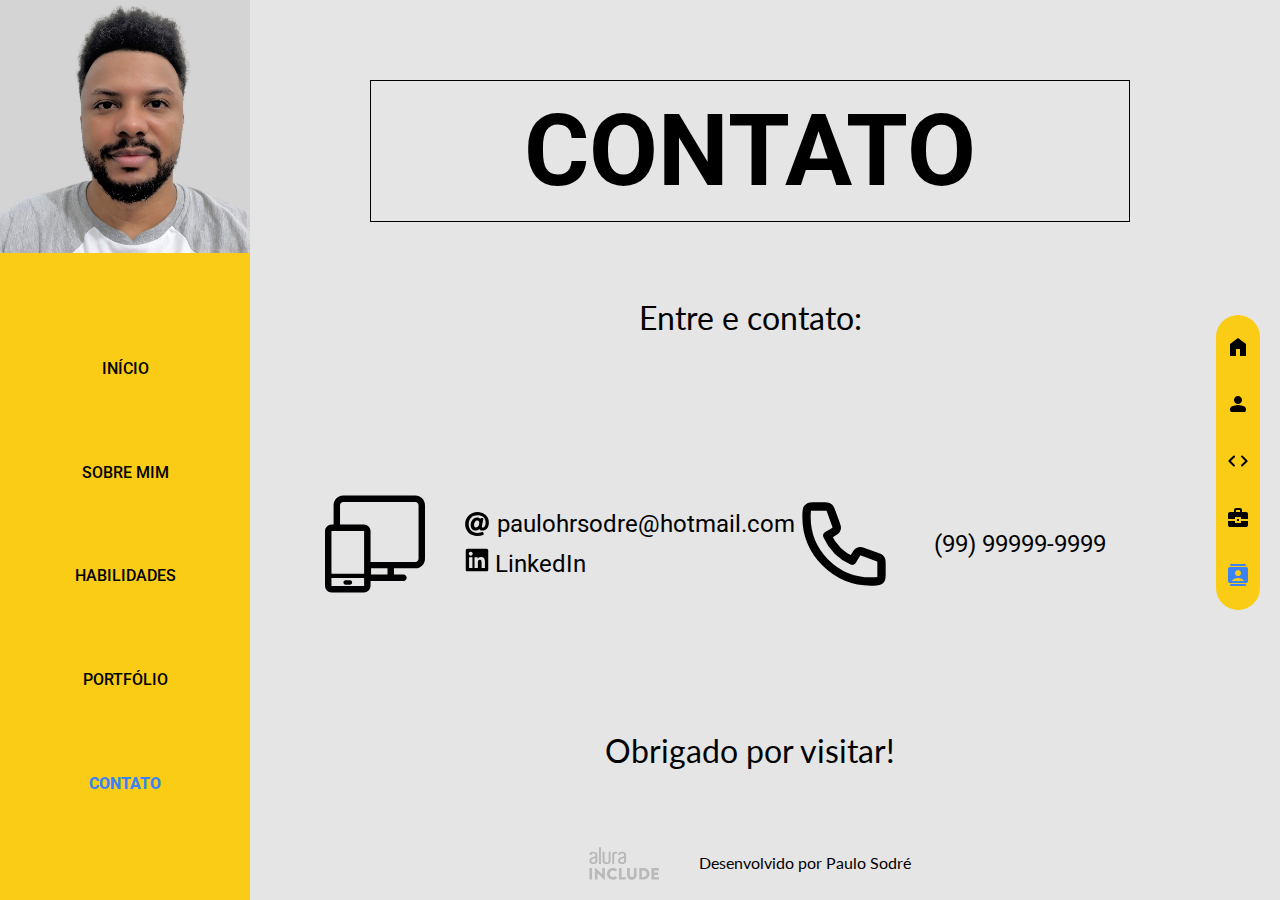
==== pages/Contato.html @ 789c2f0f "Meu primeiro commit" ====
<!DOCTYPE html>
<html lang="en">
<head>
    <meta charset="UTF-8">
    <meta name="viewport" content="width=device-width, initial-scale=1.0">
    <link rel="stylesheet" href="../css/paginas.css">
    <title>Portfólio - Paulo Sodré</title>
</head>
<body>
    <div class="container_paginas">
        <header class="container__pagina-cabecalho">
            <div class="cabecalho__foto">
                <img src="../images/perfil.png" alt="Foto de perfil de Paulo Sodré">
            </div>
            <nav class="cabecalho__menu-lateral">
                <ul class="menu__lateral-lista">
                    <li class="menu__lateral-item"><a href="../index.html">INÍCIO</a></li>
                    <li class="menu__lateral-item"><a href="./SobreMim.html">SOBRE MIM</a></li>
                    <li class="menu__lateral-item"><a href="./Habilidades.html">HABILIDADES</a></li>
                    <li class="menu__lateral-item"><a href="./Portfolio.html">PORTFÓLIO</a></li>
                    <li class="menu__lateral-item"><a href="./Contato.html">CONTATO</a></li>
                </ul>
            </nav>
        </header>

        <main class="container__paginas-principal">
            <header class="container__pagina-conteudo">
                <div class="pagina-conteudo__titulo">
                    <h1>CONTATO</h1>
                </div>
            </header>

            <section class="pagina__contato">
                <h2 class="pagina__contato-descricao">Entre e contato:</h2>

                <div class="container__contatos">
                    <div class="contatos__info">
                        <img src="../images/social.svg" alt="Ícone de Social - PC e Smartphone">
                        <ul class="contatos__midia-lista">
                            <li class="midia__lista-item">
                                <img src="../images/arroba.svg" alt="Imagem de arroba">
                                <p>paulohrsodre@hotmail.com</p>
                            </li>
                            <li class="midia__lista-item">
                                <a href="http://">
                                    <img src="../images/linkedin.svg" alt="Logo do LinkedIn">
                                    LinkedIn
                                </a>
                            </li>
                        </ul>
                    </div>
                    <div class="contatos__info">
                        <img src="../images/phone.svg" alt="Ícone de telefone">
                        <div class="contatos__midia-lista">
                            <p>(99) 99999-9999</p>
                        </div>
                    </div>
                </div>

                <h1 class="pagina__contato-agradecimento">Obrigado por visitar!</h1>
            </section>

            <nav class="container__foto-menu">
                <ul class="foto__menu-flutuante">
                    <li class="foto__menu-flutuante-item">
                        <a href="../index.html">
                            <img src="../images/home-icon.svg" alt="Ícone de página inical - home">
                        </a>
                    </li>
                    <li class="foto__menu-flutuante-item item-icon">
                        <a href="../pages/SobreMim.html">
                            <img src="../images/about-icon.svg" alt="Ícone de página sobre mim - person">
                        </a>
                    </li>
                    <li class="foto__menu-flutuante-item item-icon">
                        <a href="../pages/Habilidades.html">
                            <img src="../images/skills-icon.svg" alt="Ícone de página habilidades - code">
                        </a>
                    </li>
                    <li class="foto__menu-flutuante-item item-icon">
                        <a href="../pages/Portfolio.html">
                            <img src="../images/portfolio-icon.svg" alt="Ícone de página portfólio - business center">
                        </a>
                    </li>
                    <li class="foto__menu-flutuante-item item-icon">
                        <a href="../pages/Contato.html">
                            <img src="../images/contact-icon.svg" alt="Ícone de página contato - contact">
                        </a>
                    </li>
                </ul>
            </nav>
            
            <footer class="rodape">
                <img src="../images/Logo Alura Include.svg" alt="">
                <p class="rodape__assinatura">Desenvolvido por Paulo Sodré</p>
            </footer>
        </main>
    </div>

    <script src="../js/menu_lateral.js"></script>
    <script src="../js/menu_flutuante.js"></script>
</body>
</html>
---- css/paginas.css ----
@import url("./contato.css");
@import url("./portfolio.css");
@import url("./habilidades.css");
@import url("./sobre.css");
@import url("./rodape.css");
@import url("./reset.css");
@import url("./geral.css");
@import url("../style.css");

.container_paginas {
    display: flex;
    width: 100%;
    height: 100vh;
    background: var(--cor-de-fundo-body);
}

.container__pagina-cabecalho {
    position: fixed;
    top: 0;
    left: 0;
    width: 250px;
    height: 100vh;
    display: flex;
    flex-direction: column;
    justify-content: space-between;
}

.cabecalho__foto img {
    width: 100%;
    height: 100%;
    object-fit: cover;
    background-color: var(--cor-de-fundo);
}

.cabecalho__menu-lateral {
    flex: 1;
    padding: 20px;
    background: var(--cor-principal);
}

.menu__lateral-lista {
    height: 100%;
    display: flex;
    flex-direction: column;
    align-items: center;
    justify-content: space-evenly;
    list-style: none;
}

.menu__lateral-item a {
    text-decoration: none;
    color: var(--cor-secundaria);
    font-weight: 500;
}

.menu__lateral-item:hover a{
    font-weight: 800;
    color: var(--cor-do-hover);
    cursor: pointer;
}

.container__paginas-principal {
    display: flex;
    flex-direction: column;
    align-items: center;
    justify-content: space-between;
    width: calc(100% - 250px);
    max-width: 100%;
    height: 100%;
    margin-left: 250px;
    padding: 80px 150px 0 120px;
    box-sizing: border-box;
}

.container__pagina-conteudo {
    width: 100%;
    display: flex;
    flex-direction: column;
    justify-content: space-between;
}

.pagina-conteudo__titulo {
    font-size: 100px;
    font-weight: 700;
    text-align: center;
    color: var(--cor-secundaria);
    padding: 20px;
    margin-bottom: 20px;
    border: 1px solid var(--cor-secundaria);
}
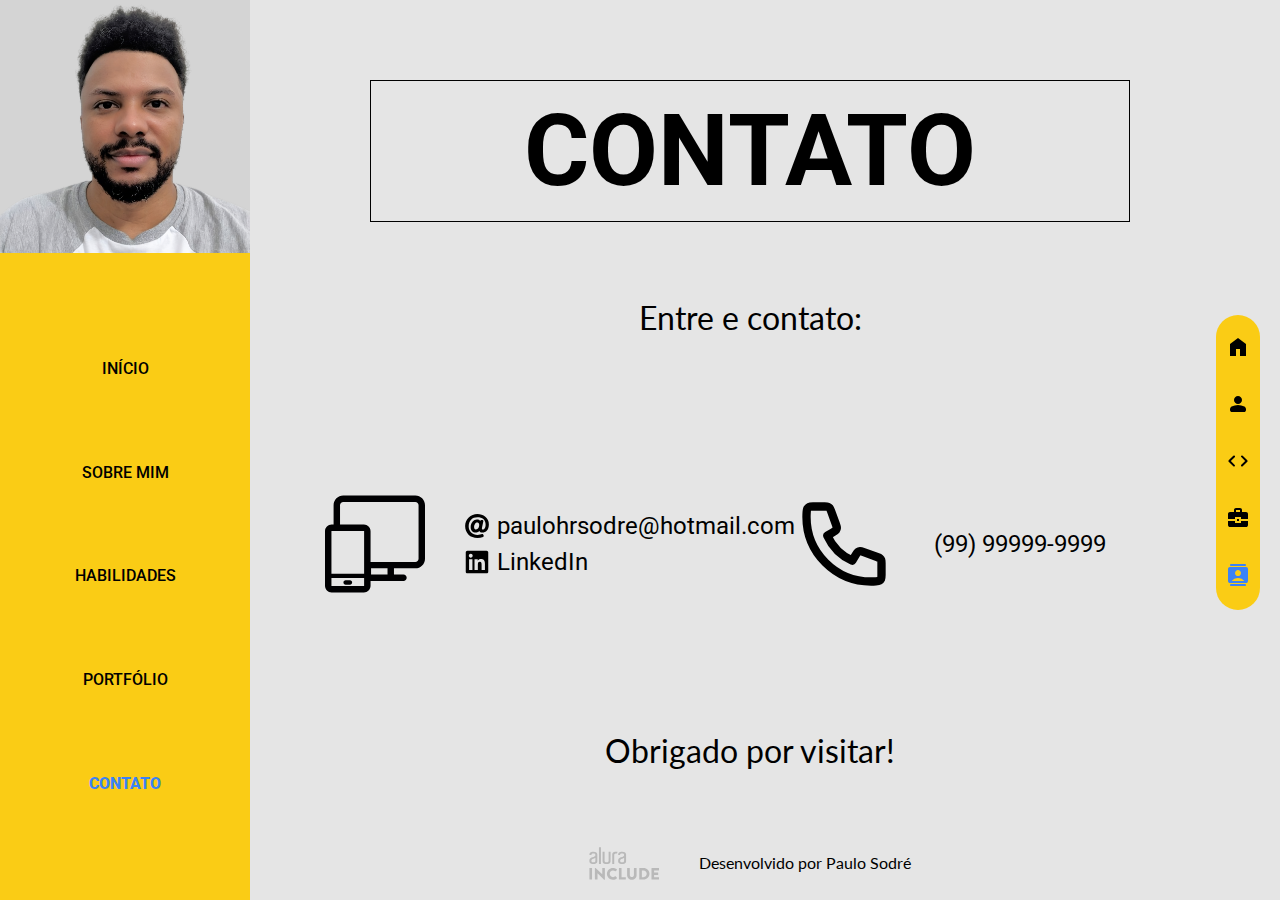
==== commit 568d9bc0: "mudando arquivos" ====
--- a/pages/Contato.html
+++ b/pages/Contato.html
@@ -1,11 +1,13 @@
 <!DOCTYPE html>
 <html lang="en">
+
 <head>
     <meta charset="UTF-8">
     <meta name="viewport" content="width=device-width, initial-scale=1.0">
     <link rel="stylesheet" href="../css/paginas.css">
     <title>Portfólio - Paulo Sodré</title>
 </head>
+
 <body>
     <div class="container_paginas">
         <header class="container__pagina-cabecalho">
@@ -42,8 +44,14 @@
                                 <p>paulohrsodre@hotmail.com</p>
                             </li>
                             <li class="midia__lista-item">
-                                <a href="http://">
-                                    <img src="../images/linkedin.svg" alt="Logo do LinkedIn">
+                                <a href="http://linkedin.com/in/paulohrsodre" class="link-linkedin">
+                                    <svg fill="#000000" width="24px" height="24px" viewBox="0 0 32 32" version="1.1"
+                                        xmlns="http://www.w3.org/2000/svg">
+                                        <title>linkedin</title>
+                                        <path
+                                            d="M28.778 1.004h-25.56c-0.008-0-0.017-0-0.027-0-1.199 0-2.172 0.964-2.186 2.159v25.672c0.014 1.196 0.987 2.161 2.186 2.161 0.010 0 0.019-0 0.029-0h25.555c0.008 0 0.018 0 0.028 0 1.2 0 2.175-0.963 2.194-2.159l0-0.002v-25.67c-0.019-1.197-0.994-2.161-2.195-2.161-0.010 0-0.019 0-0.029 0h0.001zM9.9 26.562h-4.454v-14.311h4.454zM7.674 10.293c-1.425 0-2.579-1.155-2.579-2.579s1.155-2.579 2.579-2.579c1.424 0 2.579 1.154 2.579 2.578v0c0 0.001 0 0.002 0 0.004 0 1.423-1.154 2.577-2.577 2.577-0.001 0-0.002 0-0.003 0h0zM26.556 26.562h-4.441v-6.959c0-1.66-0.034-3.795-2.314-3.795-2.316 0-2.669 1.806-2.669 3.673v7.082h-4.441v-14.311h4.266v1.951h0.058c0.828-1.395 2.326-2.315 4.039-2.315 0.061 0 0.121 0.001 0.181 0.003l-0.009-0c4.5 0 5.332 2.962 5.332 6.817v7.855z">
+                                        </path>
+                                    </svg>
                                     LinkedIn
                                 </a>
                             </li>
@@ -89,7 +97,7 @@
                     </li>
                 </ul>
             </nav>
-            
+
             <footer class="rodape">
                 <img src="../images/Logo Alura Include.svg" alt="">
                 <p class="rodape__assinatura">Desenvolvido por Paulo Sodré</p>
@@ -97,7 +105,9 @@
         </main>
     </div>
 
+    <script src="../js/link.js"></script>
     <script src="../js/menu_lateral.js"></script>
     <script src="../js/menu_flutuante.js"></script>
 </body>
+
 </html>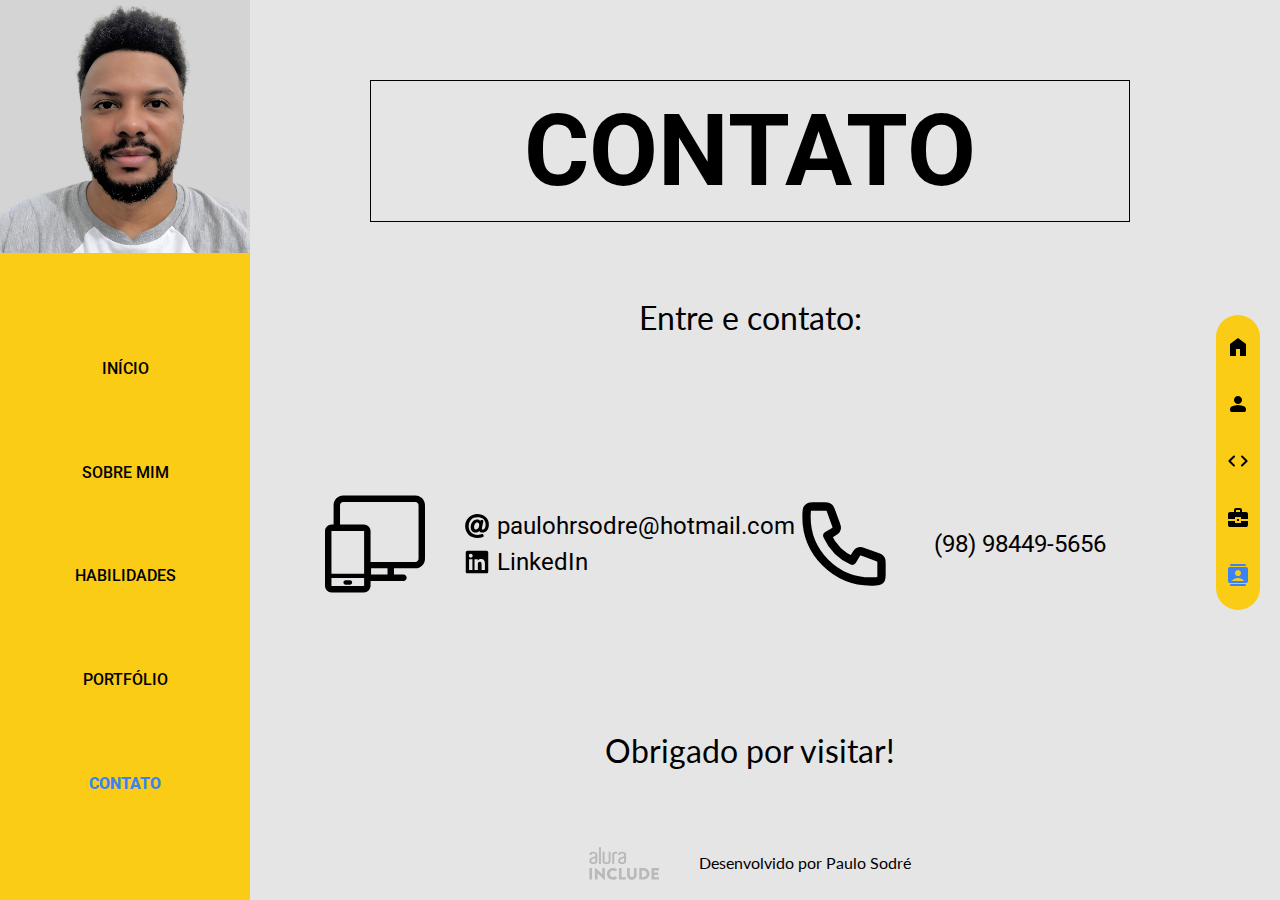
==== commit 502e9307: "ajustando textos" ====
--- a/pages/Contato.html
+++ b/pages/Contato.html
@@ -10,6 +10,22 @@
 
 <body>
     <div class="container_paginas">
+        <header class="container__menu-mobile">
+            <button class="toggle-container" id="menu" for="toggle">
+                <span class="button-toggle"></span>
+            </button>
+
+            <nav class="menu__mobile" id="menu__mobile">
+                <ul class="menu__mobile-lista">
+                    <li class="menu__mobile-item"><a href="../index.html">INÍCIO</a></li>
+                    <li class="menu__mobile-item"><a href="SobreMim.html">SOBRE MIM</a></li>
+                    <li class="menu__mobile-item"><a href="Habilidades.html">HABILIDADES</a></li>
+                    <li class="menu__mobile-item"><a href="Portfolio.html">PORTFÓLIO</a></li>
+                    <li class="menu__mobile-item"><a href="Contato.html">CONTATO</a></li>
+                </ul>
+            </nav>
+        </header>
+        
         <header class="container__pagina-cabecalho">
             <div class="cabecalho__foto">
                 <img src="../images/perfil.png" alt="Foto de perfil de Paulo Sodré">
@@ -60,7 +76,7 @@
                     <div class="contatos__info">
                         <img src="../images/phone.svg" alt="Ícone de telefone">
                         <div class="contatos__midia-lista">
-                            <p>(99) 99999-9999</p>
+                            <p>(98) 98449-5656</p>
                         </div>
                     </div>
                 </div>
@@ -105,6 +121,7 @@
         </main>
     </div>
 
+    <script src="../js/menu_mobile.js"></script>
     <script src="../js/link.js"></script>
     <script src="../js/menu_lateral.js"></script>
     <script src="../js/menu_flutuante.js"></script>
--- a/css/paginas.css
+++ b/css/paginas.css
@@ -12,6 +12,10 @@
     width: 100%;
     height: 100vh;
     background: var(--cor-de-fundo-body);
+}
+
+.container__menu-mobile {
+    display: none;
 }
 
 .container__pagina-cabecalho {
@@ -89,4 +93,33 @@
     border: 1px solid var(--cor-secundaria);
 }
 
+@media screen and (max-width: 768px) {
+    .container__menu-mobile {
+        display: block;
+    }
 
+    .container__pagina-cabecalho {
+        display: none;
+    }
+
+    .container__paginas-principal {
+        width: 100%;
+        margin: 0;
+        padding: 56px 32px 0 32px;
+    }
+
+    .pagina-conteudo__titulo {
+        font-size: 76px;
+    }
+}
+
+@media screen and (max-width: 320px) {
+    .container_paginas {
+        width: 100%;
+        height: 100vh;
+    }
+
+    .pagina-conteudo__titulo {
+        font-size: 24px;
+    }
+}
